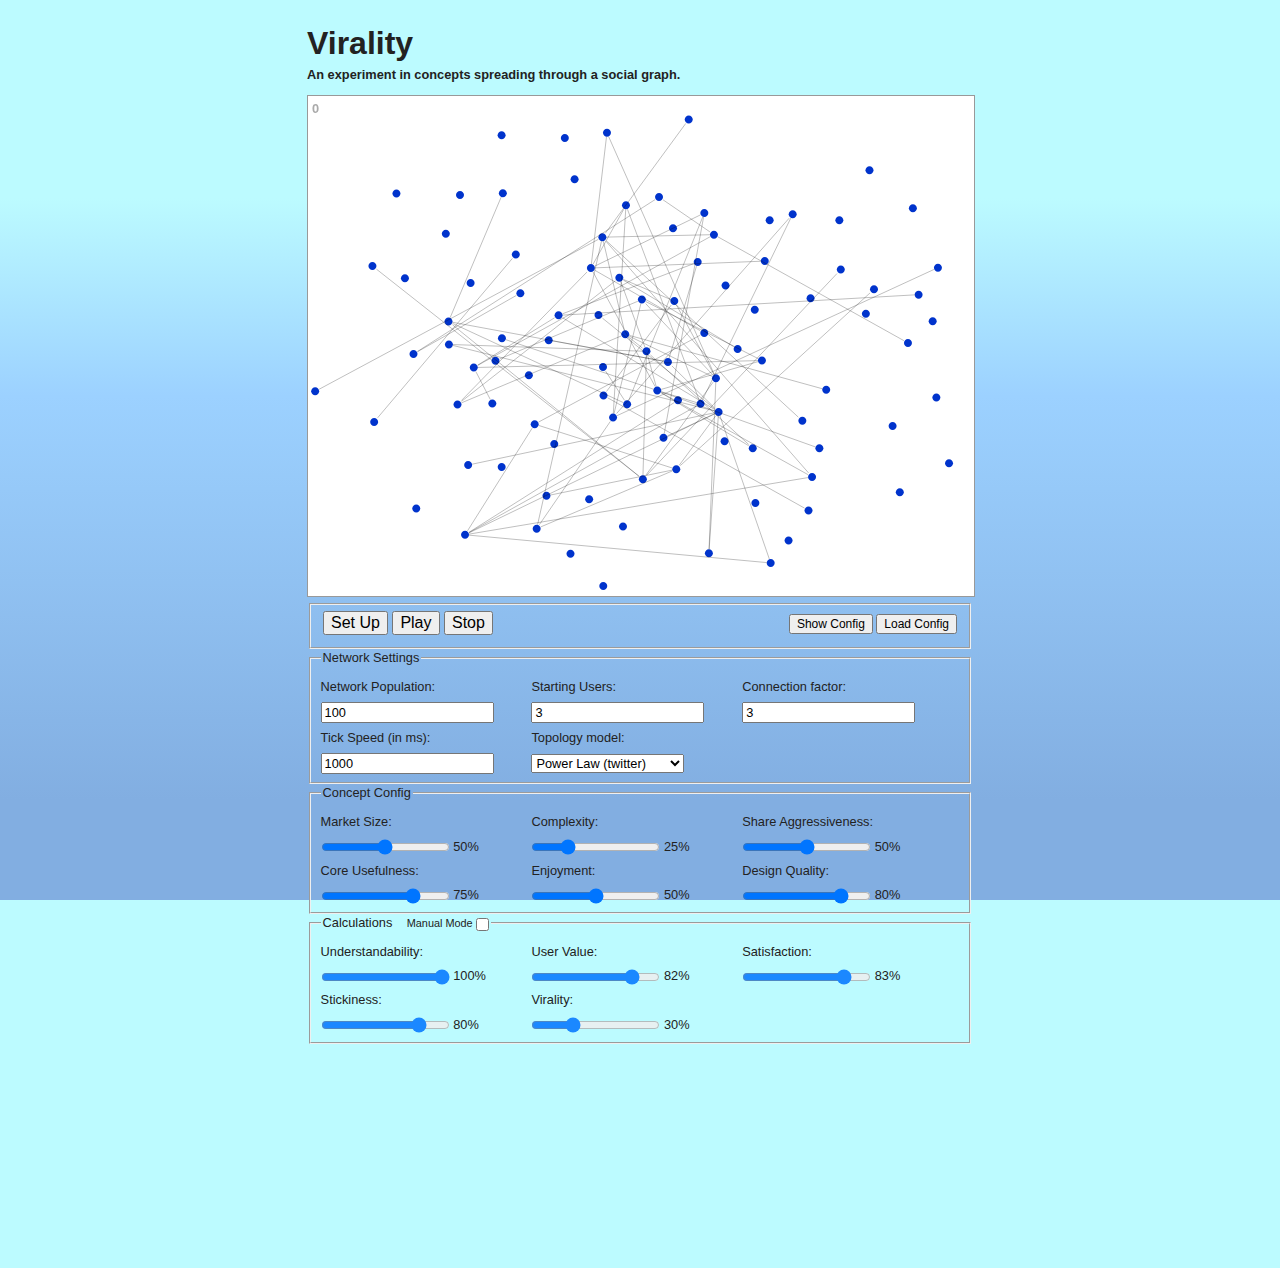
==== index.html @ 9fb823ff "move to root for gh pages" ====
<!DOCTYPE HTML>
<html lang="en-US">
<head>
    <meta charset="UTF-8">
    <title>Virality</title>
    <link rel="stylesheet" href="css/style.css" />
</head>
<body>
    <article role="main">
        <header>
            <h1>Virality</h1>
            <h2>An experiment in concepts spreading through a social graph.</h2>
        </header>
        <span id="tick-counter">0</span>
        <canvas id="social-graph" width="666" height="500"></canvas>
        <form action="#" method="POST" id="settings">
            <fieldset id="console">
                <div class="config-store">
                    <button name="config-show" id="config-show">Show Config</button>
                    <button name="config-load" id="config-load">Load Config</button>
                </div>

                <button name="setup" id="setup">Set Up</button>
                <button name="play" id="play">Play</button>
                <button name="stop" id="stop">Stop</button>
            </fieldset>

            <textarea id="config-store-value" style="display: none"></textarea>

            <fieldset class="config" id="network-params">
                <legend>Network Settings</legend>

                <div class="config-block">
                    <label for="population">Network Population:</label>
                    <input id="population" type="number" value="100" min="1" step="10" />
                </div>
                
                <div class="config-block">
                    <label for="startUsers">Starting Users:</label>
                    <input id="startUsers" type="number" value="3" min="1" step="1" />
                </div>

                <div class="config-block">
                    <label for="connectionFactor">Connection factor:</label>
                    <input id="connectionFactor" type="number" value="3" min="0" step="1" />
                </div>

                <div class="config-block">
                    <label for="tickSpeed">Tick Speed (in ms):</label>
                    <input id="tickSpeed" type="number" value="1000" min="50" step="50" />
                </div>

                <div class="config-block">
                    <label for="topology">Topology model:</label>
                    <select id="topology">
                        <option value="powerlaw">Power Law (twitter)</option>
                        <option value="clique">Clique (word-of-mouth)</option>
                    </select>
                </div>
            </fieldset>

            <fieldset id="concept-config" class="config">
                <legend>Concept Config</legend>

                <div class="config-block">
                    <label for="marketSize" title="What percent of the total network will inherently have interest in the concept, given perfect understandability?">Market Size:</label>
                    <input id="marketSize" type="range" value="0.5" min="0" max="1" step="0.01" />
                    <span class="range-display" data-for="marketSize" data-percent="1"></span>
                </div>

                <div class="config-block">
                    <label for="complexity" title="How complex is the concept?">Complexity:</label>
                    <input id="complexity" type="range" value="0.25" min="0.0" max="1.0" step="0.01" />
                    <span class="range-display" data-for="complexity" data-percent="1"></span>
                </div>

                <div class="config-block">
                    <label for="shareAggressiveness" title="How aggressively does the concept attempt to spread to others?">Share Aggressiveness:</label>
                    <input id="shareAggressiveness" type="range" value="0.5" min="0" max="1" step="0.01" />
                    <span class="range-display" data-for="shareAggressiveness" data-percent="1"></span>
                </div>

                <div class="config-block">
                    <label for="coreUsefulness" title="Is this something a user inherently needs to use? e.g. 'Cat Videos' on the low end, 'Banking app' on the high end.">Core Usefulness:</label>
                    <input id="coreUsefulness" type="range" value="0.75" min="0" max="1" step="0.01" />
                    <span class="range-display" data-for="coreUsefulness" data-percent="1"></span>
                </div>

                <div class="config-block">
                    <label for="enjoyment" title="Does this give the user pleasure?">Enjoyment:</label>
                    <input id="enjoyment" type="range" value="0.5" min="0" max="1" step="0.01" />
                    <span class="range-display" data-for="enjoyment" data-percent="1"></span>
                </div>

                <div class="config-block">
                    <label for="designQuality" title="How quality is the design of this concept?">Design Quality:</label>
                    <input id="designQuality" type="range" value="0.8" min="0" max="1" step="0.01" />
                    <span class="range-display" data-for="designQuality" data-percent="1"></span>
                </div>
            </fieldset>            

            <fieldset class="config" id="calculations">
                <legend>Calculations
                    <label class="manual">
                        Manual Mode
                        <input type="checkbox" id="manual-mode" />
                    </label>
                </legend>
    
                <div class="config-block">
                    <label for="understandability">Understandability:</label>
                    <input id="understandability" type="range" value="0.5" min="0" max="1" step="0.01" readonly="readonly" />
                    <span class="range-display" data-for="understandability" data-percent="1"></span>
                </div>

                <div class="config-block">
                    <label for="userValue">User Value:</label>
                    <input id="userValue" type="range" value="0.5" min="0" max="1" step="0.01" readonly="readonly" />
                    <span class="range-display" data-for="userValue" data-percent="1"></span>
                </div>

                <div class="config-block">
                    <label for="satisfaction">Satisfaction:</label>
                    <input id="satisfaction" type="range" value="0.75" min="0" max="1" step="0.01" readonly="readonly" />
                    <span class="range-display" data-for="satisfaction" data-percent="1"></span>
                </div>

                <div class="config-block">
                    <label for="stickiness">Stickiness:</label>
                    <input id="stickiness" type="range" value="0.75" min="0" max="1" step="0.01" readonly="readonly" />
                    <span class="range-display" data-for="stickiness" data-percent="1"></span>
                </div>

                <div class="config-block">
                    <label for="virality">Virality:</label>
                    <input id="virality" type="range" value="0.5" min="0" max="1" step="0.01" readonly="readonly" />
                    <span class="range-display" data-for="virality" data-percent="1"></span>
                </div>
            </fieldset>

        </form>
    </article>
    <br /><br /><br /><br /><br /><br /><br /><br /><br /><br />

    <script src="js/jquery.min.js"></script>
    <script src="js/arbor/arbor.js"></script>
    <script src="js/arbor/arbor-tween.js"></script>
    <script language="javascript" type="text/javascript" src="js/arbor/_/graphics.js" ></script>
    <script language="javascript" type="text/javascript" src="js/arbor/_/renderer.js" ></script>
    <script type="text/javascript" src="js/virality.js"></script>
</body>
</html>
---- css/style.css ----
/* Basic reset borrowed from Twitter Bootstrap */
article,
aside,
details,
figcaption,
figure,
footer,
header,
hgroup,
nav,
section {
    display: block;
}
audio,
canvas,
video {
    display: inline-block;
    *display: inline;
    *zoom: 1;
}
audio:not([controls]) {
    display: none;
}
html {
    font-size: 100%;
    -webkit-text-size-adjust: 100%;
    -ms-text-size-adjust: 100%;
}
a:focus {
    outline: thin dotted #333;
    outline: 5px auto -webkit-focus-ring-color;
    outline-offset: -2px;
}
a:hover,
a:active {
    outline: 0;
}
sub,
sup {
    position: relative;
    font-size: 75%;
    line-height: 0;
    vertical-align: baseline;
}
sup {
    top: -0.5em;
}
sub {
    bottom: -0.25em;
}
img {
    height: auto;
    border: 0;
    -ms-interpolation-mode: bicubic;
    vertical-align: middle;
}
button,
input,
select,
textarea {
    margin: 0;
    font-size: 100%;
    vertical-align: middle;
}
button,
input {
    *overflow: visible;
    line-height: normal;
}
button::-moz-focus-inner,
input::-moz-focus-inner {
    padding: 0;
    border: 0;
}
button,
input[type="button"],
input[type="reset"],
input[type="submit"] {
    cursor: pointer;
    -webkit-appearance: button;
}
input[type="search"] {
    -webkit-appearance: textfield;
    -webkit-box-sizing: content-box;
    -moz-box-sizing: content-box;
    box-sizing: content-box;
}
input[type="search"]::-webkit-search-decoration,
input[type="search"]::-webkit-search-cancel-button {
    -webkit-appearance: none;
}
textarea {
    overflow: auto;
    vertical-align: top;
}

body {
    margin: 0;
    font-size: 1em;
    line-height: 1.4;
    text-rendering: optimizeLegibility;
    color: #222;
    font-family: sans-serif;

    background-color: rgb(188,251,255);
    background-repeat: no-repeat;
    background-attachment: fixed;

    background-image: linear-gradient(bottom, rgb(130,174,225) 11%, rgb(156,209,255) 56%, rgb(188,251,255) 78%);
    background-image: -o-linear-gradient(bottom, rgb(130,174,225) 11%, rgb(156,209,255) 56%, rgb(188,251,255) 78%);
    background-image: -moz-linear-gradient(bottom, rgb(130,174,225) 11%, rgb(156,209,255) 56%, rgb(188,251,255) 78%);
    background-image: -webkit-linear-gradient(bottom, rgb(130,174,225) 11%, rgb(156,209,255) 56%, rgb(188,251,255) 78%);
    background-image: -ms-linear-gradient(bottom, rgb(130,174,225) 11%, rgb(156,209,255) 56%, rgb(188,251,255) 78%);

    background-image: -webkit-gradient(
    	linear,
    	left bottom,
    	left top,
    	color-stop(0.11, rgb(130,174,225)),
    	color-stop(0.56, rgb(156,209,255)),
    	color-stop(0.78, rgb(188,251,255))
    );
 
}

article[role="main"] {
    max-width: 666px;
    margin: 0 auto;
}

article[role="main"] h1 {
    font-size: 2em;
    margin-bottom: 0;
}

article[role="main"] h2 {
    font-size: 0.8em;
    margin-top: 0;
}

#social-graph {
    border: 1px solid #999;
    background-color: #FFF;
}

#tick-counter {
    position: absolute;
    font-size: 0.8em;
    font-weight: bold;
    color: #AAA;
    padding: 5px;
}

input[readonly] {
    opacity: 0.85;
}

/* Config */

.config label {
    display: block;
    padding: 0.5em 0;
}

.config label.manual {
    display: inline;
    font-size: 0.85em;
    margin-left: 1em;
}

.config {
    font-size: 0.8em;
}

.config .config-block {
    width: 33%;
    float: left;
}

.config-store {
    float: right;
    font-size: 0.75em;
    margin: 0.25em 0;
}

#config-store-value {
    width: 95%;
    padding: 0.75em;
    height: 17em;
    font-size: 0.75em;
}
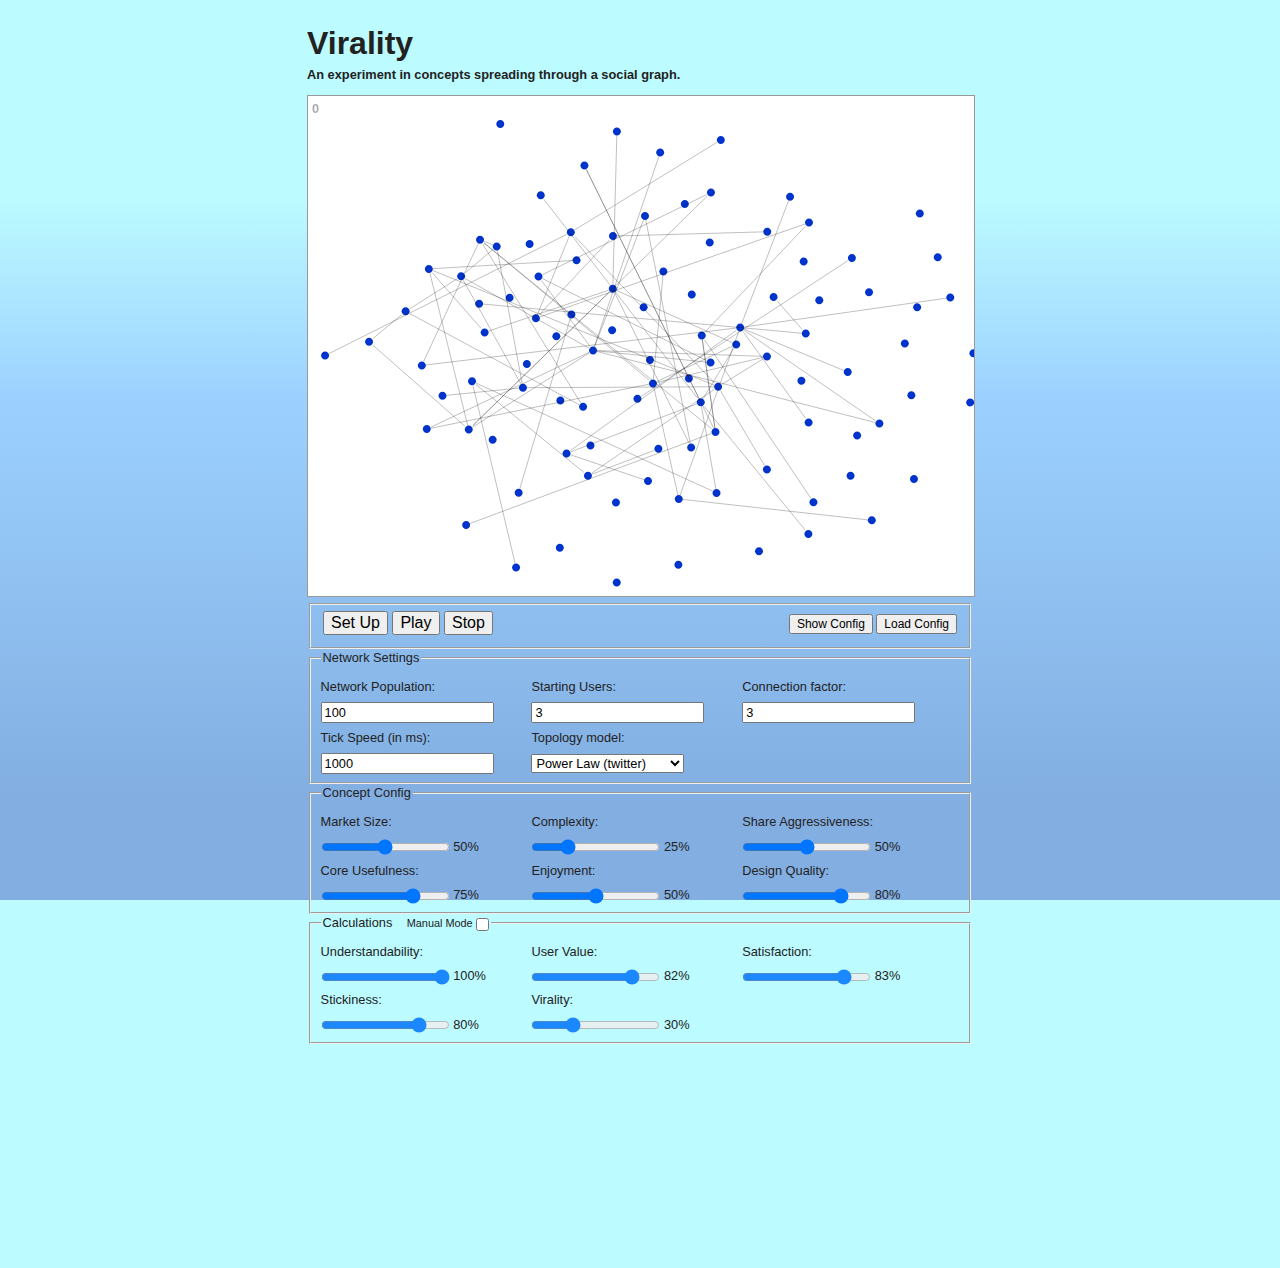
==== commit 177521ef: "fixing up this ancient repo" ====
--- a/index.html
+++ b/index.html
@@ -145,8 +145,8 @@
     <script src="js/jquery.min.js"></script>
     <script src="js/arbor/arbor.js"></script>
     <script src="js/arbor/arbor-tween.js"></script>
-    <script language="javascript" type="text/javascript" src="js/arbor/_/graphics.js" ></script>
-    <script language="javascript" type="text/javascript" src="js/arbor/_/renderer.js" ></script>
+    <script language="javascript" type="text/javascript" src="js/arbor/built/graphics.js" ></script>
+    <script language="javascript" type="text/javascript" src="js/arbor/built/renderer.js" ></script>
     <script type="text/javascript" src="js/virality.js"></script>
 </body>
-</html>+</html>
